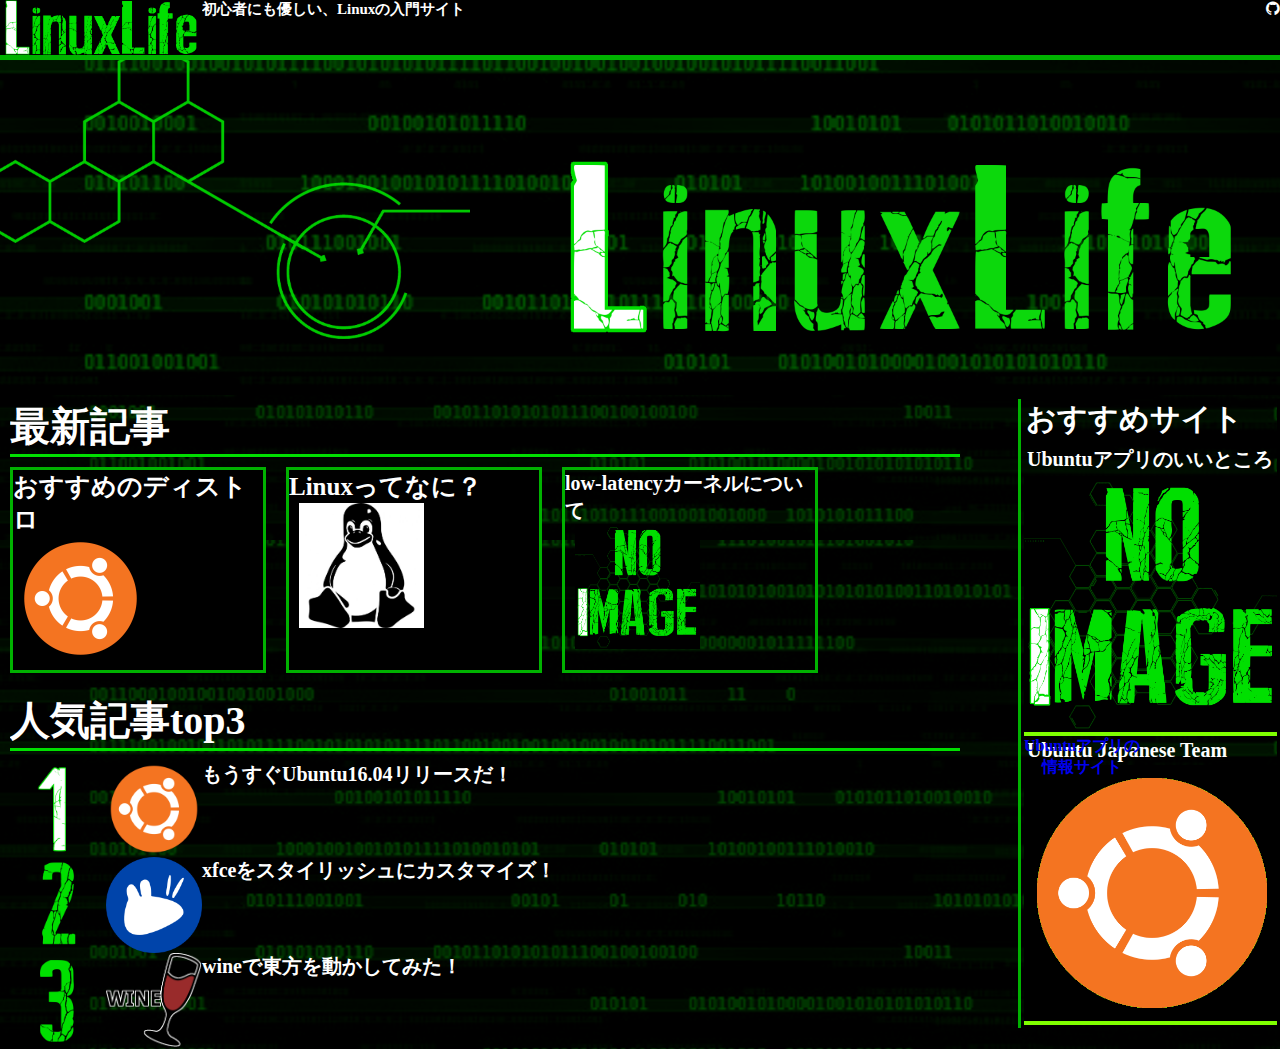
==== index.html @ c11a5c67 "first" ====
<!DOCTYPE html>
<html lang="en">

<head>
    <meta charset="UTF-8">
    <title>LinuxLife</title>
    <script src="js/jquery-1.11.3.min.js"></script>
    <link rel="stylesheet" href="style.css">
    <link rel="stylesheet" href="iconfont/css/font-awesome.min.css">
    <link rel="shortcut icon" href="imgs/LinuxLife_i.png">
</head>

<body>
    <header>
        <a href="index.html">
            <img class="siteheader-img" src="imgs/LinuxLife_t.png" alt="LinuxLife">
        </a>
        <h1>初心者にも優しい、Linuxの入門サイト</h1>
        <a href="#">
            <div class="github">
                <i class="fa fa-github"></i>
            </div>
        </a>

    </header>

    <div class="topimg">
        <img src="imgs/LinuxLife_s.png">
    </div>

    <div class="contents-box">
        <div class="latest-contents">
            <h1>最新記事</h1>
        </div>

        <div class="contents">
            <a href="contents/テンプレ/index.html">
                <div class="contents1">
                    <h1>
                おすすめのディストロ
            </h1>
                    <img src="imgs/ubuntu.png">

                </div>
            </a>
            <a href="contents/テンプレ/index.html">
                <div class="contents2">
                    <h1>Linuxってなに？</h1>
                    <img src="imgs/linux-penguin.png">
                </div>
            </a>


            <a href="contents/テンプレ/index.html">
                <div class="contents3">
                    <h1>low-latencyカーネルについて</h1>
                    <img src="imgs/noimg.png">
                </div>
            </a>
        </div>

        <div class="popular-contents-text">
            <h1>人気記事top3</h1>
        </div>

        <div class="popular-contents">

            <a href="contents/テンプレ/index.html">
                <div class="p-contents" id="first">
                    <img src="imgs/first.png">
                    <img src="imgs/ubuntu.png" alt="UbuntuLogo">
                    <h1>もうすぐUbuntu16.04リリースだ！</h1>
                </div>
            </a>

            <a href="contents/テンプレ/index.html">
                <div class="p-contents" id="second">
                    <img src="imgs/second.png">
                    <img src="imgs/xubuntu.png" alt="xubuntu">
                    <h1>xfceをスタイリッシュにカスタマイズ！</h1>
                </div>
            </a>

            <a href="contents/テンプレ/index.html">
                <div class="p-contents" id="third">
                    <img src="imgs/third.png">
                    <img src="imgs/WINE-Logo.png">
                    <h1>wineで東方を動かしてみた！</h1>
                </div>
            </a>

        </div>



    </div>

    <div class="sidebar">
        <div class="sidebarTitle">
            <h1>おすすめサイト</h1>
        </div>
        <a href="http://ubuntuapps.info/">
            <div class="R-Site1">
                <h1>Ubuntuアプリのいいところ</h1>
                <div class="covor">

                    <img src="imgs/noimg.png">
                    <div class="caption">
                        <span><b>Ubuntuアプリの<br>情報サイト</b></span>
                    </div>
                </div>
            </div>
        </a>

        <a href="https://www.ubuntulinux.jp/">
            <div class="R-Site2">
                <h1>Ubuntu Japanese Team</h1>
                <div class="covor">
                    <img src="imgs/ubuntu_b.png">
                </div>
            </div>
        </a>
    </div>

    <!--<div class="pagebottom">
        <img src="imgs/LinuxLife_banner_s.png" alt="banner">
        <span>Copyright 2015 by Happa8</span>
    </div>-->
</body>



</html>
---- style.css ----
* {
    
    
    margin: auto;
}

header {
    background-color: black;
    border: 0px solid;
    border-bottom-width: 5px;
    border-bottom-color: #00b200;
    background-color: black;
    overflow: hidden;
    margin: 0px;
    position: fixed;
    top: 0;
}

header h1 {
    overflow: hidden;
    color: white;
    font-size: 15px;
    float: left;
}

body{
    background-color: black;
    background-image: url(imgs/back.png)
}

.siteheader-img {
    margin: 5px;
    margin-bottom: 0px;
    width: 15%;
    z-index: 10;
    margin-top: auto;
    float: left
}

.github{
    float: right;
    margin: 0;
    color:white;
}

div.topimg {
    padding-top: ;
    margin-top: 0px;
    height: auto;
    margin-top: 30px;
}

div.topimg img {
    margin-top: 5px;
    width: 100%;
}

div.latest-contents{
    float: left;
    overflow: hidden;
    width: 100%;
    margin-left: 10px;
    border-bottom: 3px solid #00df00;
    
    font-size: 20px;
    color:white;
    
}

div.contents {
    width: 100%;
    height: auto;
    margin: 0;
    float: left;
    overflow: hidden;
}

.contents-box{
    width: 75%;
    height: auto;
    margin: 0;
    float: left;
    overflow: hidden;
}

div.sidebar {
    border: 3px solid;
    border-left-color: #00b200;
    border-top: 0px;
    border-bottom: 0px;
    margin: 0;
    float: right;
    width: 20%;
    overflow: hidden;
}

div.sidebar a {
    text-decoration: none;
    border-style: none;
}

div.contents1 {
    height: 200px;
    width: 250px;
    float: left;
    overflow: hidden;
    margin: 10px;
    background-color: black;
    border: 3px solid;
    border-color: #00b200;
}

div.contents1:hover {
    border-color: aquamarine;
    box-shadow: 0px 0px 10px aquamarine;
}

div.contents1 h1 {
    color: white;
    font-size: 25px;
    background-color: black;
}

div.contents1 img {
    margin-left: 5px;
    float: none;
    width: 50%;
    background-color: black;
}

div.contents2 {
    width: 250px;
    height: 200px;
    float: left;
    overflow: hidden;
    margin: 10px;
    background-color: black;
    border: 3px solid #00b200
}

div.contents2 h1 {
    color: white;
    font-size: 25px;
}

div.contents2 img {
    margin-left: 10px;
    float: none;
    width: 50%;
}

div.contents2:hover {
    border-color: aquamarine;
    box-shadow: 0px 0px 10px aquamarine;
}

div.contents3 {
    width: 250px;
    height: 200px;
    float: left;
    overflow: hidden;
    margin: 10px;
    border: 3px solid #00b200;
}

div.contents3 h1 {
    color: white;
    font-size: 20px;
}

div.contents3 img {
    margin-left: 10px;
    float: none;
    width: 50%;
}

div.contents3:hover {
    border-color: aquamarine;
    box-shadow: 0px 0px 10px aquamarine;
}

div.popular-contents-text{
    float:left;
    width: 100%;
    overflow: hidden;
    margin-top: 10px;
    margin-left: 10px;
    border-bottom: 3px solid #00df00;
    
    color: white;
    font-size: 20px;
    
}

.popular-contents{
    float:left;
    width: 100%;
    overflow: hidden;
    margin-top: 10px;
    margin-left: 10px;
    
}

.popular-contents .p-contents{
    color: white;
    width: 100%;
    font-size: 10px;
    height: auto;
    float: left;
    text-decoration: none;
}

.popular-contents .p-contents img{
    width: 10%;
    float:left;
}

.p-contents:hover {
    background-color: rgba(92,92,92,1);
    box-shadow: 0px 0px 10px rgb(92,92,92);
    
    
}

div.sidebarTitle {
    margin-left: 5px;
    color: white;
    font-size: 15px;
}

div.R-Site1 {
    margin: 3px;
    border: 3px;
    width: 100%;
    overflow: hidden;
}

div.R-Site1 h1 {
    margin: 3px;
    color: white;
    font-size: 20px;
    text-decoration: none;
}


div.R-Site2 {
    margin: 3px;
    border: 3px;
    width: 100%;
    height: auto;
}

div.R-Site2 h1 {
    margin: 3px;
    color: white;
    font-size: 20px;
    text-decoration: none;
}

div.R-Site2 img {
    width: 100%
}

div.R-Site1 .covor{
    background-color: chartreuse;
    overflow: hidden;
}
div.R-Site1 img {
    width: 100%;
    z-index: 5;
    height: auto;
}




div.R-Site1 span{
}


div.R-Site1:hover img {
    -webkit-transform: translateY(-80px);
    -ms-transform: translateY(-80px);
    -o-transform: translateY(-80px);
    transform: translateY(-80px);
    -webkit-transition: -webkit-transform 0.4s;
    -o-transition: -o-transform 0.4s;
    transition: transform 0.4s;
}

div.R-Site2 .covor {
    background-color:chartreuse;
    margin: none;
    border: 0px solid;
    height:auto;
    overflow: hidden;
}

div.R-Site2:hover img {
    -webkit-transform: translateY(-80px);
    -ms-transform: translateY(-80px);
    -o-transform: translateY(-80px);
    transform: translateY(-80px);
    -webkit-transition: -webkit-transform 0.4s;
    -o-transition: -o-transform 0.4s;
    transition: transform 0.4s;
}

.caption{
    text-align: center;
    position:absolute;
    
}

/*.pagebottom{
    width: 100%;
    float: left;
    background-color: rgba(92,92,92,0.5)
}

.pagebottom img{
    float: left;
    width: 50%
}

.pagebottom span{
    float: right;
    color: white;
    font-size: 25px;
}*/
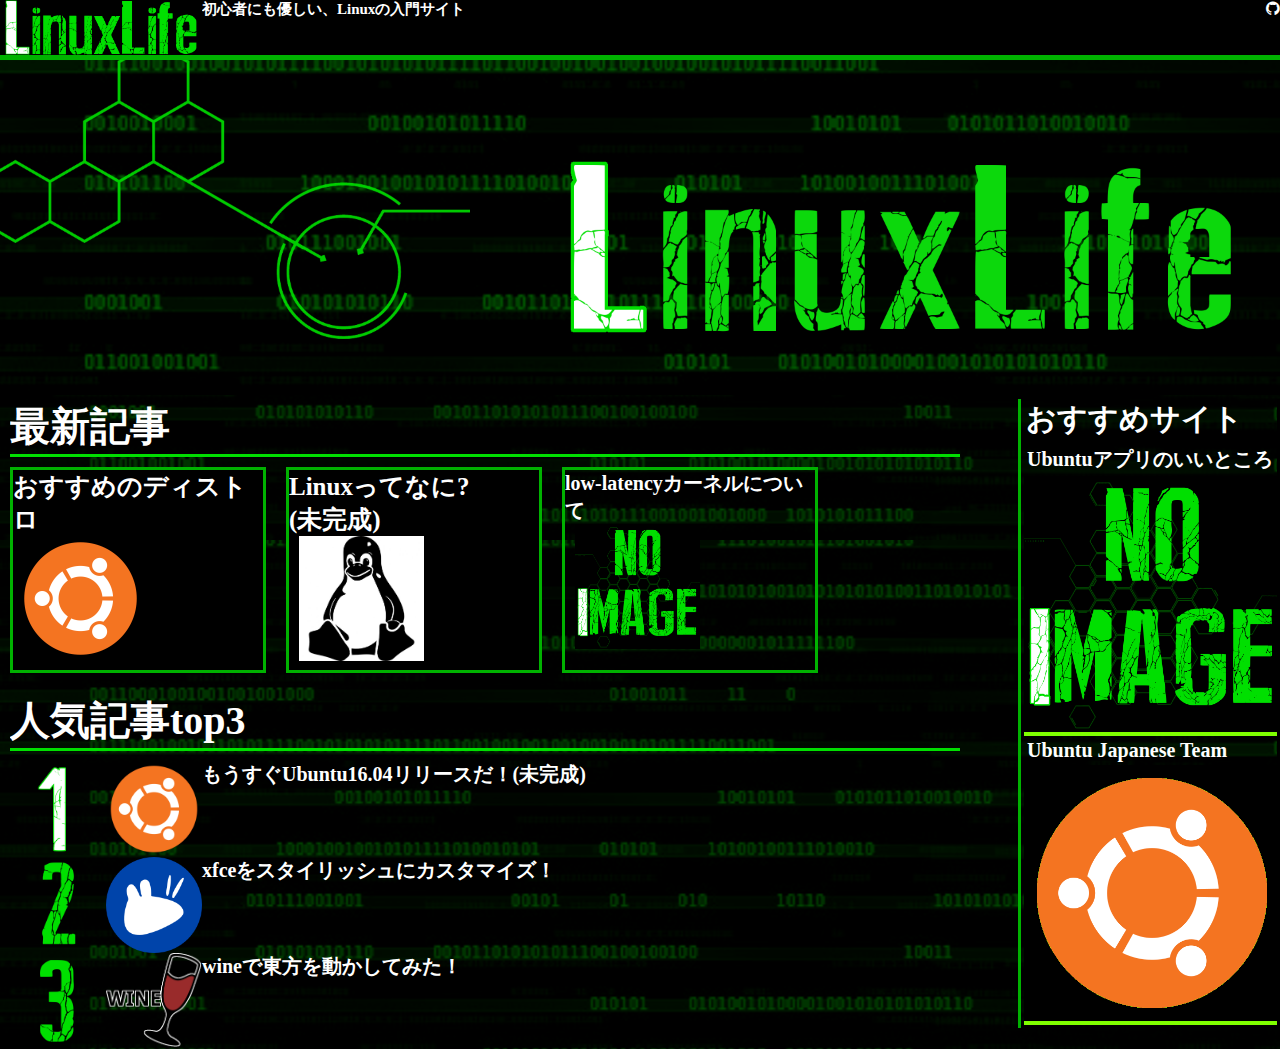
==== commit 964feb67: "暫定" ====
--- a/index.html
+++ b/index.html
@@ -34,7 +34,7 @@
         </div>
 
         <div class="contents">
-            <a href="contents/テンプレ/index.html">
+            <a href="contents/r-distoro/index.html">
                 <div class="contents1">
                     <h1>
                 おすすめのディストロ
@@ -43,15 +43,16 @@
 
                 </div>
             </a>
-            <a href="contents/テンプレ/index.html">
+            <a href="contents/What-is-Linux/index.html">
                 <div class="contents2">
-                    <h1>Linuxってなに？</h1>
+                    <h1>Linuxってなに?<br>(未完成)
+                    </h1>
                     <img src="imgs/linux-penguin.png">
                 </div>
             </a>
 
 
-            <a href="contents/テンプレ/index.html">
+            <a href="contents/about-lowlatency/index.html">
                 <div class="contents3">
                     <h1>low-latencyカーネルについて</h1>
                     <img src="imgs/noimg.png">
@@ -65,15 +66,15 @@
 
         <div class="popular-contents">
 
-            <a href="contents/テンプレ/index.html">
+            <a href="contents/ubuntu_16.04/index.html">
                 <div class="p-contents" id="first">
                     <img src="imgs/first.png">
                     <img src="imgs/ubuntu.png" alt="UbuntuLogo">
-                    <h1>もうすぐUbuntu16.04リリースだ！</h1>
+                    <h1>もうすぐUbuntu16.04リリースだ！(未完成)</h1>
                 </div>
             </a>
 
-            <a href="contents/テンプレ/index.html">
+            <a href="contents/xfce_costermize/index.html">
                 <div class="p-contents" id="second">
                     <img src="imgs/second.png">
                     <img src="imgs/xubuntu.png" alt="xubuntu">
@@ -81,7 +82,7 @@
                 </div>
             </a>
 
-            <a href="contents/テンプレ/index.html">
+            <a href="contents/wine_th/index.html">
                 <div class="p-contents" id="third">
                     <img src="imgs/third.png">
                     <img src="imgs/WINE-Logo.png">
@@ -117,6 +118,9 @@
                 <h1>Ubuntu Japanese Team</h1>
                 <div class="covor">
                     <img src="imgs/ubuntu_b.png">
+                    <div class="caption">
+                        <span><b>Ubuntu日本語Remix<br>配布サイト</b></span>
+                    </div>
                 </div>
             </div>
         </a>
--- a/style.css
+++ b/style.css
@@ -258,7 +258,9 @@
 }
 
 div.R-Site2 img {
-    width: 100%
+    position: relative;
+    width: 100%;
+    z-index: 5;
 }
 
 div.R-Site1 .covor{
@@ -266,19 +268,26 @@
     overflow: hidden;
 }
 div.R-Site1 img {
+    position: relative;
     width: 100%;
     z-index: 5;
     height: auto;
 }
 
 
-
+div.R-Site1 .caption{
+    color: black;
+    z-index: 3;
+    position: absolute;
+    margin-top: -50px;
+}
 
 div.R-Site1 span{
 }
 
 
 div.R-Site1:hover img {
+    
     -webkit-transform: translateY(-80px);
     -ms-transform: translateY(-80px);
     -o-transform: translateY(-80px);
@@ -296,7 +305,16 @@
     overflow: hidden;
 }
 
+div.R-Site2 .caption{
+    position: absolute;
+    color:black;
+    text-align: center;
+    margin-top: -80px;
+    z-index: 3;
+}
+
 div.R-Site2:hover img {
+    
     -webkit-transform: translateY(-80px);
     -ms-transform: translateY(-80px);
     -o-transform: translateY(-80px);
@@ -306,6 +324,8 @@
     transition: transform 0.4s;
 }
 
+
+
 .caption{
     text-align: center;
     position:absolute;
